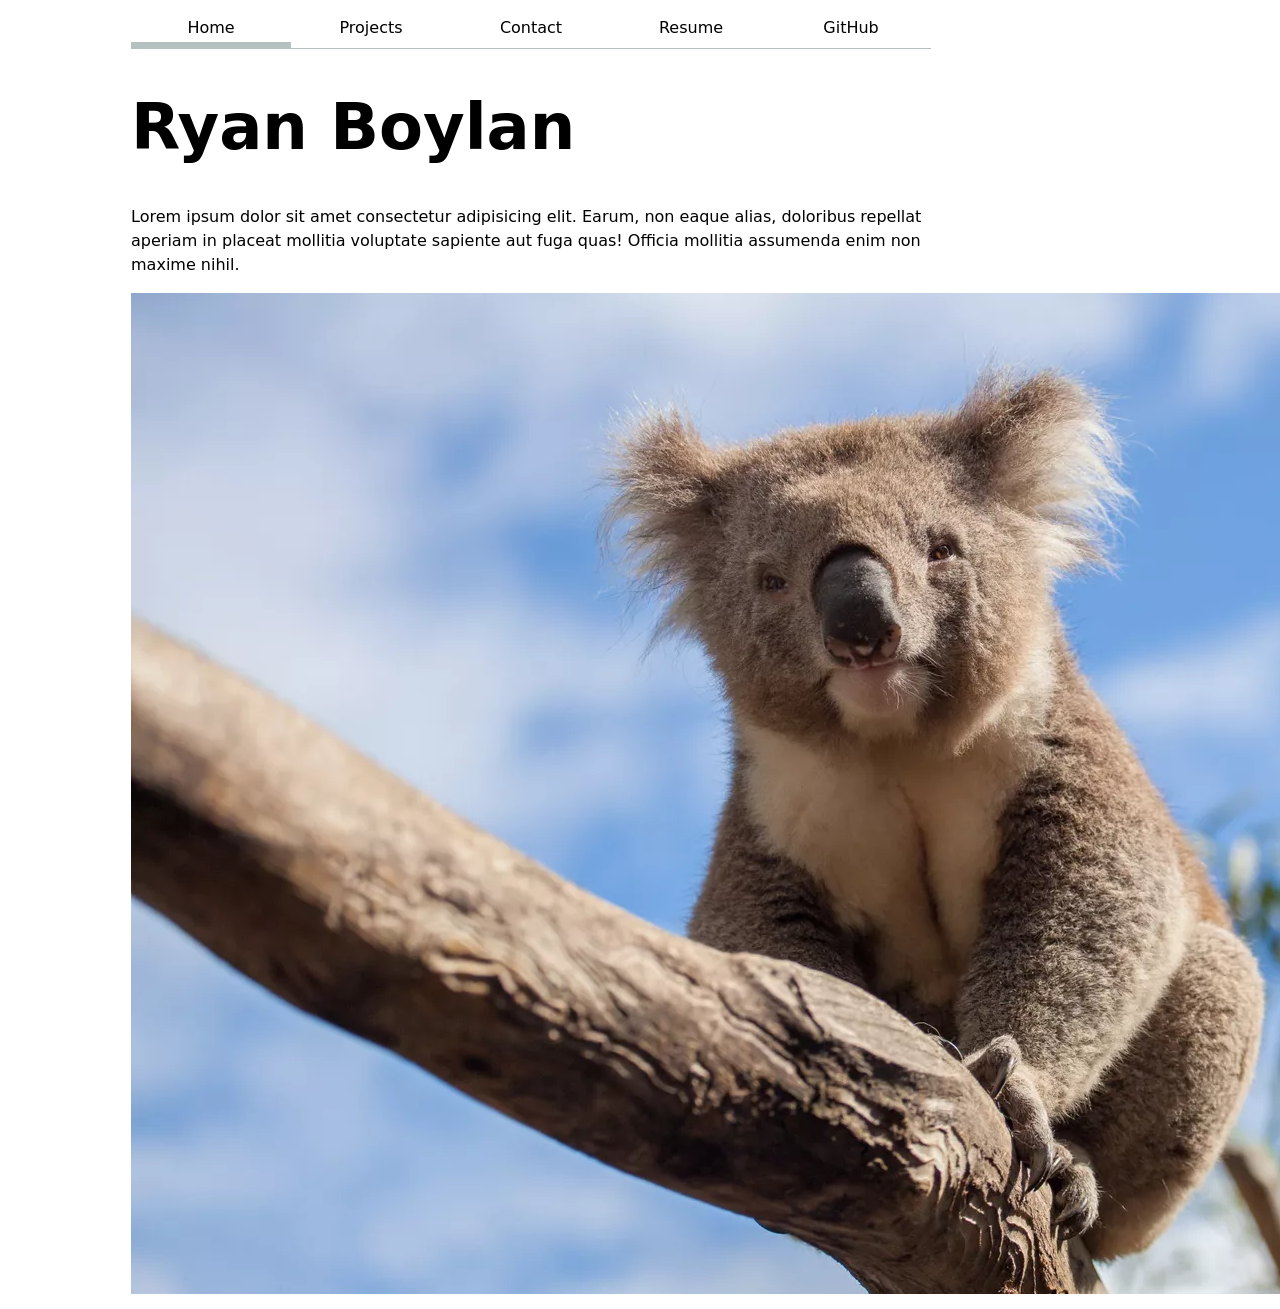
==== index.html @ 1ca1a31c "Include global.js as a module in index.html Add script tag for global.js to index.html" ====
<!DOCTYPE html>
<html lang="en">
<head>
    <meta charset="UTF-8">
    <meta name="viewport" content="width=device-width, initial-scale=1.0">
    <title>Ryan Boylan: Personal site and portfolio</title>
    <link rel="stylesheet" href="style.css">
    <script src="global.js" type="module"></script>
</head>

<body>
    <nav>
        <a href="/portfolio/index.html" class="current">Home</a>
        <a href="/portfolio/projects/index.html">Projects</a>
        <a href="/portfolio/contact/index.html">Contact</a>
        <a href="/portfolio/resume/index.html">Resume</a>
        <a href="https://github.com/r-boylan" target="_blank">GitHub</a>
    </nav>

    <h1>Ryan Boylan</h1>

    <p>
        Lorem ipsum dolor sit amet consectetur adipisicing elit.
        Earum, non eaque alias, doloribus repellat aperiam in placeat
        mollitia voluptate sapiente aut fuga quas! Officia mollitia
        assumenda enim non maxime nihil.
    </p>

    <img
        src="images/blog-wissen-koalas-feinschmecker-im-eukalyptuswald-baum-natucate.webp"
        alt="Koala sitting on branch"
    >

</body>
</html>
---- style.css ----
body {
    /* Set line height to 1.5 times the font size
         and use the OS’s UI font as the website font
       */
    font: 100%/1.5 system-ui;
    max-width: 800px;
    margin-inline: max(1em, (100% - 100ch) / 2);
}

h1, h2, h3, h4, h5, h6 {
    line-height: 1.1;
    text-wrap: balance;
}

h1 {
    font-size: 400%;
}
    
nav {
    display: flex;
    margin-bottom: 1em;
    border-bottom: 1px solid oklch(80% 3% 200);
}

nav a {
    flex: 1;
    text-decoration: none;
    color: inherit;
    text-align: center;
    padding: 0.5em;
}
    
nav a.current {
    border-bottom: 0.4em solid oklch(80% 3% 200);
    padding-bottom: 0.1em;
}

html {
    --color-accent: oklch(65% 0.22 25);
    accent-color: var(--color-accent);
}

nav a:hover {
    border-bottom: 0.4em solid var(--color-accent);
    padding-bottom: 0.1em;
    background-color: oklch(from var(--color-accent) 95% 0.05 h);
}


form {
    display: grid;
    grid-template-columns: auto 1fr;
    gap: 1em;
    }
    
    form label {
    display: grid;
    grid-template-columns: subgrid;
    grid-column: 1 / -1;
    }
    
    form input,
    form textarea {
    width: 100%;
    box-sizing: border-box;
    }
    
    form button {
    grid-column: 1 / -1;
    }


.projects {
    display: grid;
    grid-template-columns: repeat(auto-fill, minmax(15em, 1fr));
    gap: 1em;
}

.projects article {
    display: grid;
    grid-template-rows: subgrid;
    grid-row: span 3;
}

.projects h2 {
    margin: 0;
}

.projects img {
    max-width: 100%;
}

.resume {
    display: grid;
    gap: 1.5em;
}

.job {
    padding: 1.25em 1.5em;
    border-left: 4px solid var(--color-accent);
    border-radius: 0.5em;
    background-color: oklch(97% 0.02 25);
}

.job h4 {
    margin-top: 0;
    margin-bottom: 0.75em;
    font-size: 1.2em;
    line-height: 1.5;
}

.job p {
    line-height: 1.6;
    margin-bottom: 0.75em;
}

.job p:last-child {
    margin-bottom: 0;
}
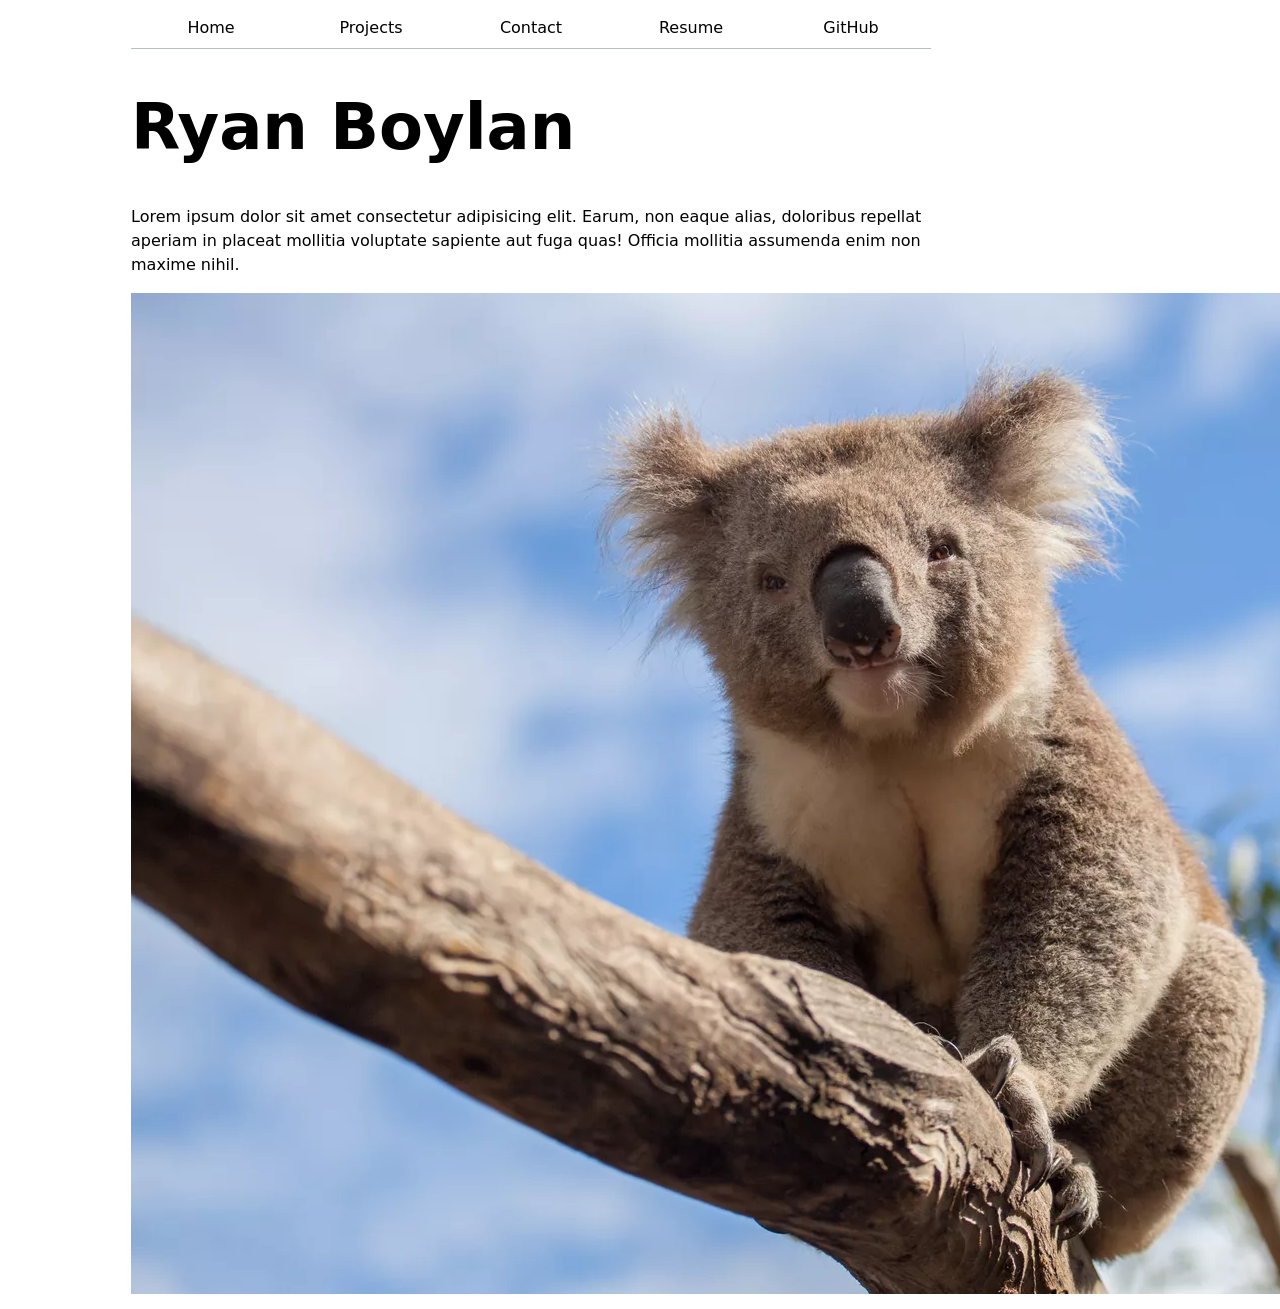
==== commit 7b8dac12: "Remove 'current' class from Home link" ====
--- a/index.html
+++ b/index.html
@@ -10,7 +10,7 @@
 
 <body>
     <nav>
-        <a href="/portfolio/index.html" class="current">Home</a>
+        <a href="/portfolio/index.html">Home</a>
         <a href="/portfolio/projects/index.html">Projects</a>
         <a href="/portfolio/contact/index.html">Contact</a>
         <a href="/portfolio/resume/index.html">Resume</a>
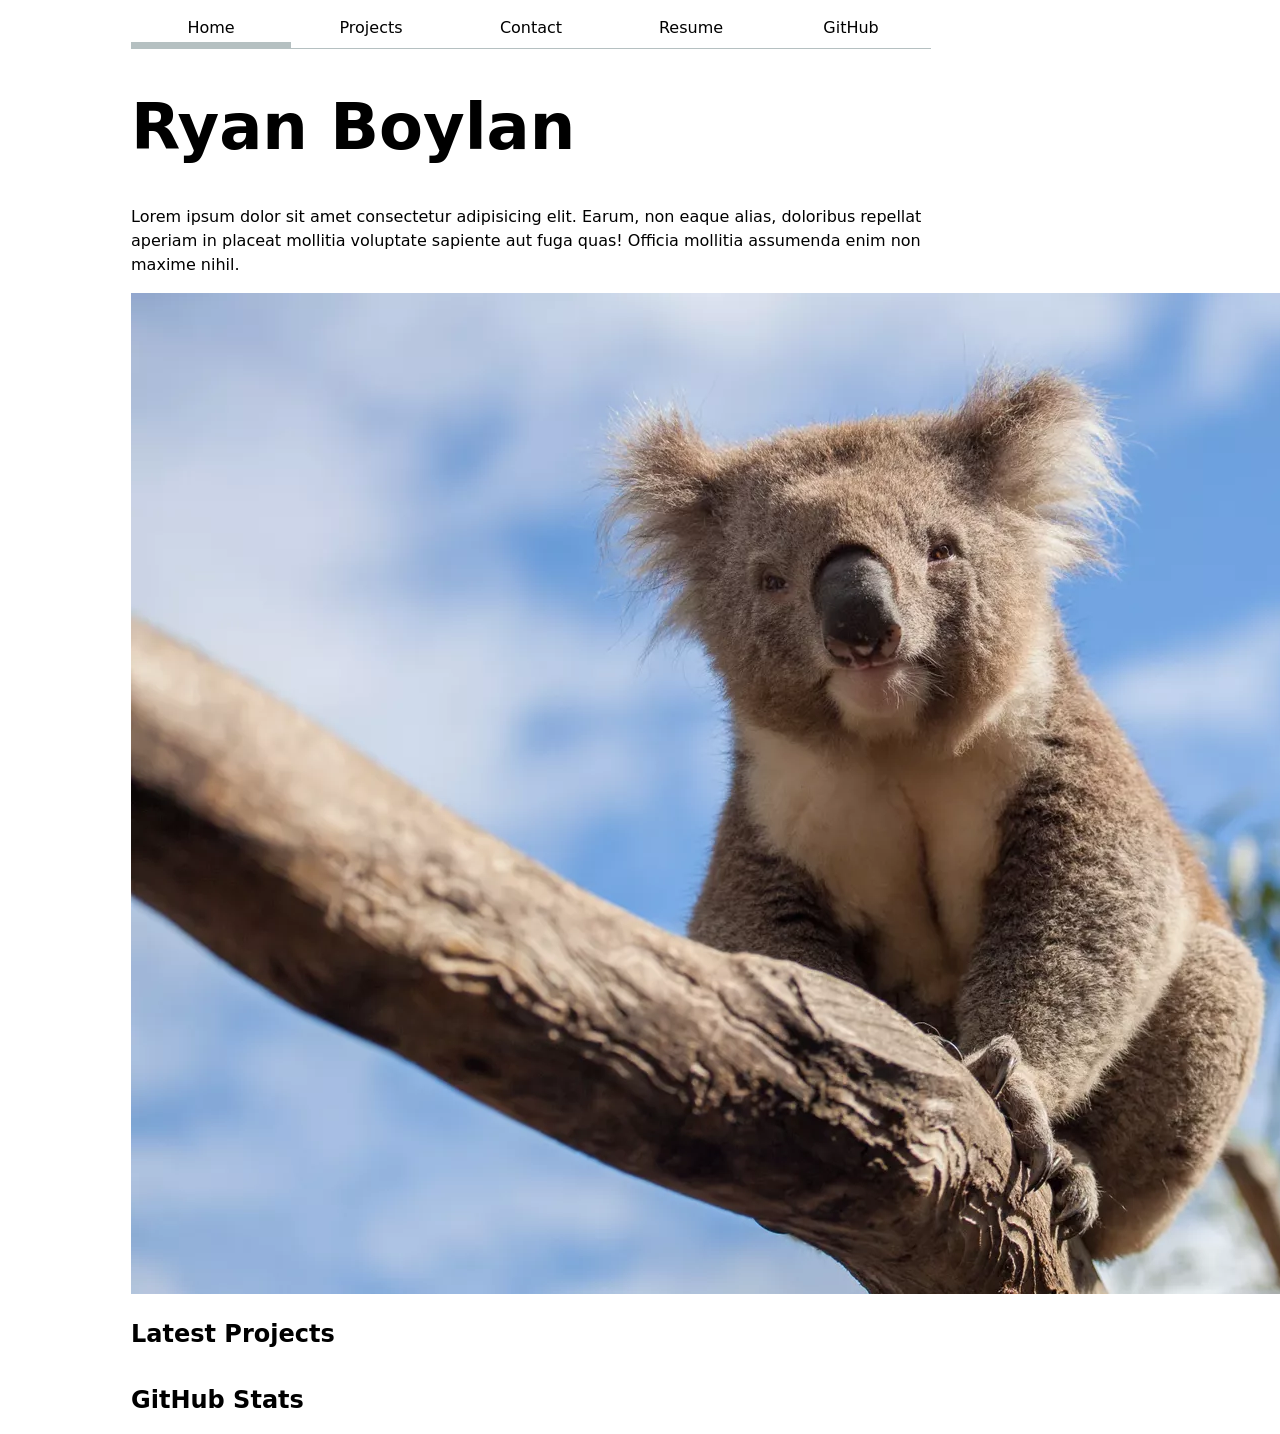
==== commit 9182652d: "Updated" ====
--- a/index.html
+++ b/index.html
@@ -5,15 +5,14 @@
     <meta name="viewport" content="width=device-width, initial-scale=1.0">
     <title>Ryan Boylan: Personal site and portfolio</title>
     <link rel="stylesheet" href="style.css">
-    <script src="global.js" type="module"></script>
 </head>
 
 <body>
     <nav>
-        <a href="/portfolio/index.html">Home</a>
-        <a href="/portfolio/projects/index.html">Projects</a>
-        <a href="/portfolio/contact/index.html">Contact</a>
-        <a href="/portfolio/resume/index.html">Resume</a>
+        <a href="/index.html" class="current">Home</a>
+        <a href="/projects/index.html">Projects</a>
+        <a href="/contact/index.html">Contact</a>
+        <a href="/resume/index.html">Resume</a>
         <a href="https://github.com/r-boylan" target="_blank">GitHub</a>
     </nav>
 
@@ -30,6 +29,17 @@
         src="images/blog-wissen-koalas-feinschmecker-im-eukalyptuswald-baum-natucate.webp"
         alt="Koala sitting on branch"
     >
+    <h2>Latest Projects</h2>
+    <div class="projects">
+        <!-- Dynamically added content will appear here -->
+    </div>
 
+    <section>
+        <h2>GitHub Stats</h2>
+        <div id="profile-stats"></div>
+    </section>
+
+    <script src="global.js" type="module"></script>
+    <script src="index.js" type="module" defer></script>
 </body>
 </html>
--- a/style.css
+++ b/style.css
@@ -118,4 +118,18 @@
     margin-bottom: 0;
 }
 
+#profile-stats dl {
+    display: grid;
+    grid-template-columns: repeat(4, 1fr);
+    text-align: center;
+  }
+  
+#profile-stats dt {
+    grid-row: 1;
+    font-weight: bold;
+}
 
+#profile-stats dd {
+    grid-row: 2;
+    margin: 0;
+}
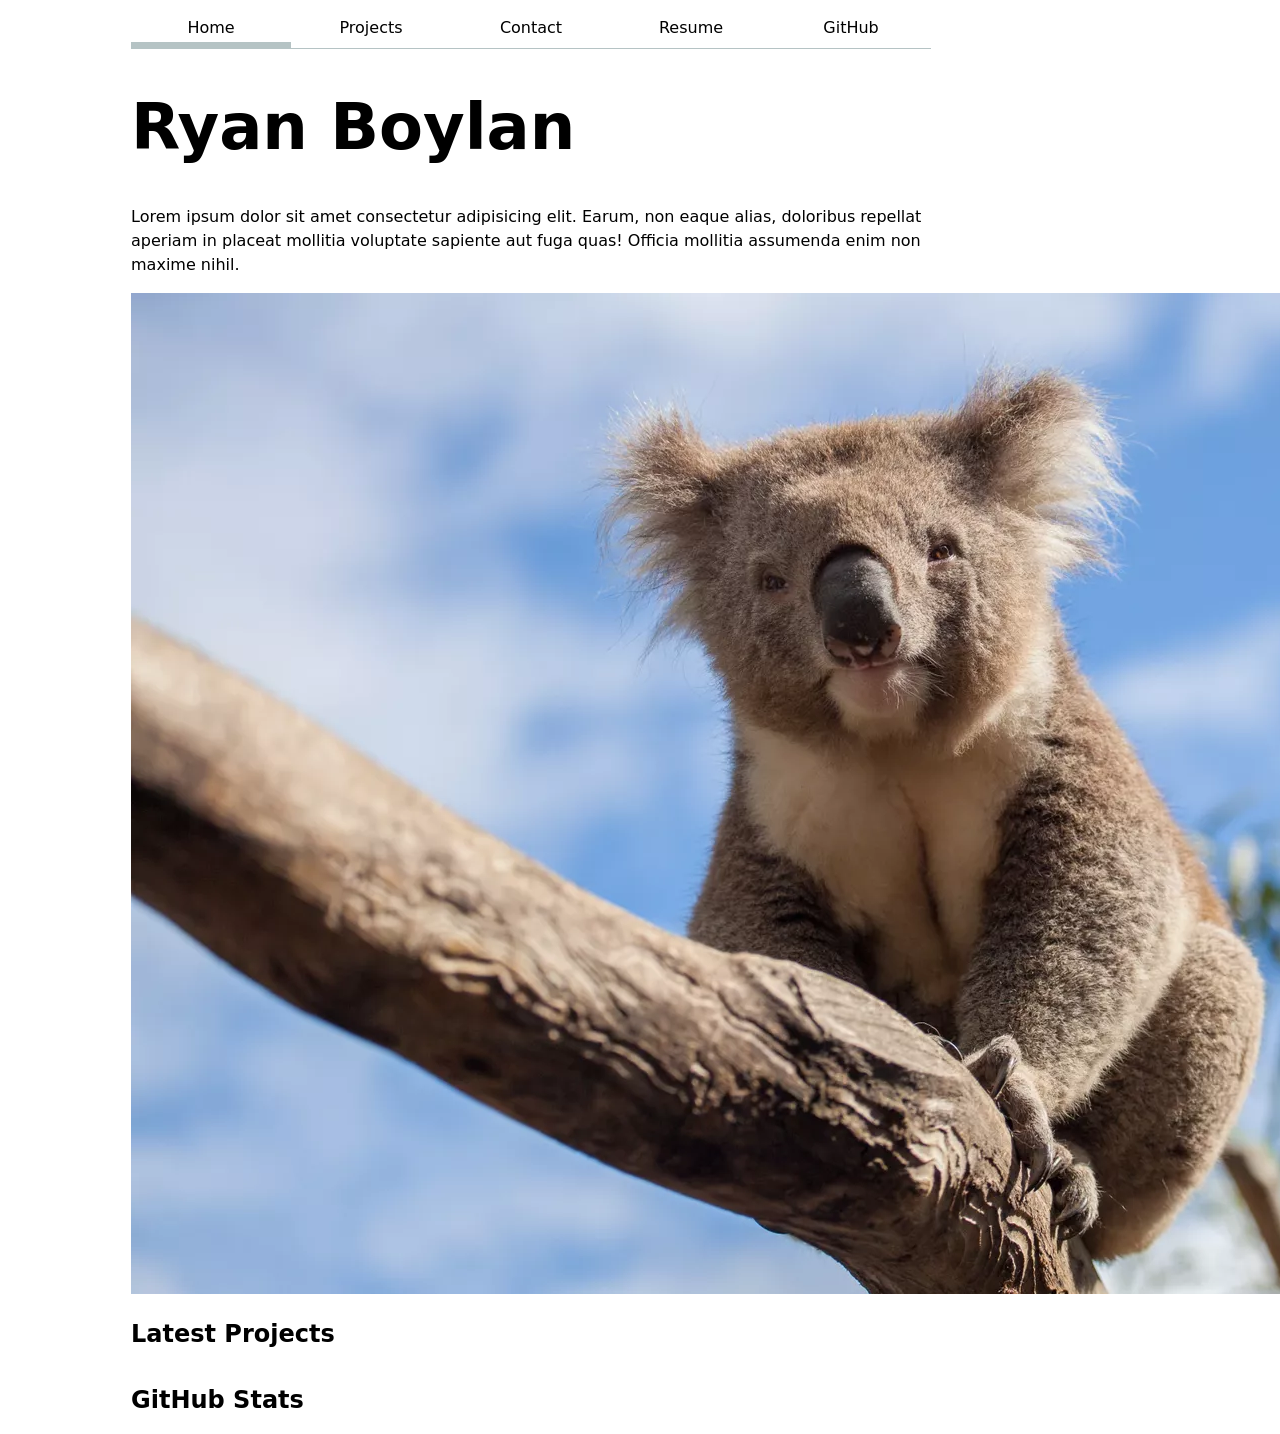
==== commit f54f52b1: "Merge branch 'main' of https://github.com/r-boylan/portfolio" ====
--- a/index.html
+++ b/index.html
@@ -5,6 +5,7 @@
     <meta name="viewport" content="width=device-width, initial-scale=1.0">
     <title>Ryan Boylan: Personal site and portfolio</title>
     <link rel="stylesheet" href="style.css">
+    <script src="global.js" type="module"></script>
 </head>
 
 <body>
--- a/style.css
+++ b/style.css
@@ -17,9 +17,10 @@
 }
     
 nav {
+    --border-color: oklch(50% 10% 200 / 40%);
     display: flex;
     margin-bottom: 1em;
-    border-bottom: 1px solid oklch(80% 3% 200);
+    border-bottom: 1px solid var(--border-color);
 }
 
 nav a {
@@ -31,11 +32,12 @@
 }
     
 nav a.current {
-    border-bottom: 0.4em solid oklch(80% 3% 200);
+    border-bottom: 0.4em solid var(--border-color);
     padding-bottom: 0.1em;
 }
 
 html {
+    color-scheme: light dark;
     --color-accent: oklch(65% 0.22 25);
     accent-color: var(--color-accent);
 }
@@ -43,7 +45,7 @@
 nav a:hover {
     border-bottom: 0.4em solid var(--color-accent);
     padding-bottom: 0.1em;
-    background-color: oklch(from var(--color-accent) 95% 0.05 h);
+    background-color: color-mix(in oklch, var(--color-accent), canvas 85%);
 }
 
 
@@ -99,7 +101,7 @@
     padding: 1.25em 1.5em;
     border-left: 4px solid var(--color-accent);
     border-radius: 0.5em;
-    background-color: oklch(97% 0.02 25);
+    background-color: color-mix(in oklch, var(--color-accent), canvas 90%);
 }
 
 .job h4 {
@@ -132,4 +134,4 @@
 #profile-stats dd {
     grid-row: 2;
     margin: 0;
-}+}
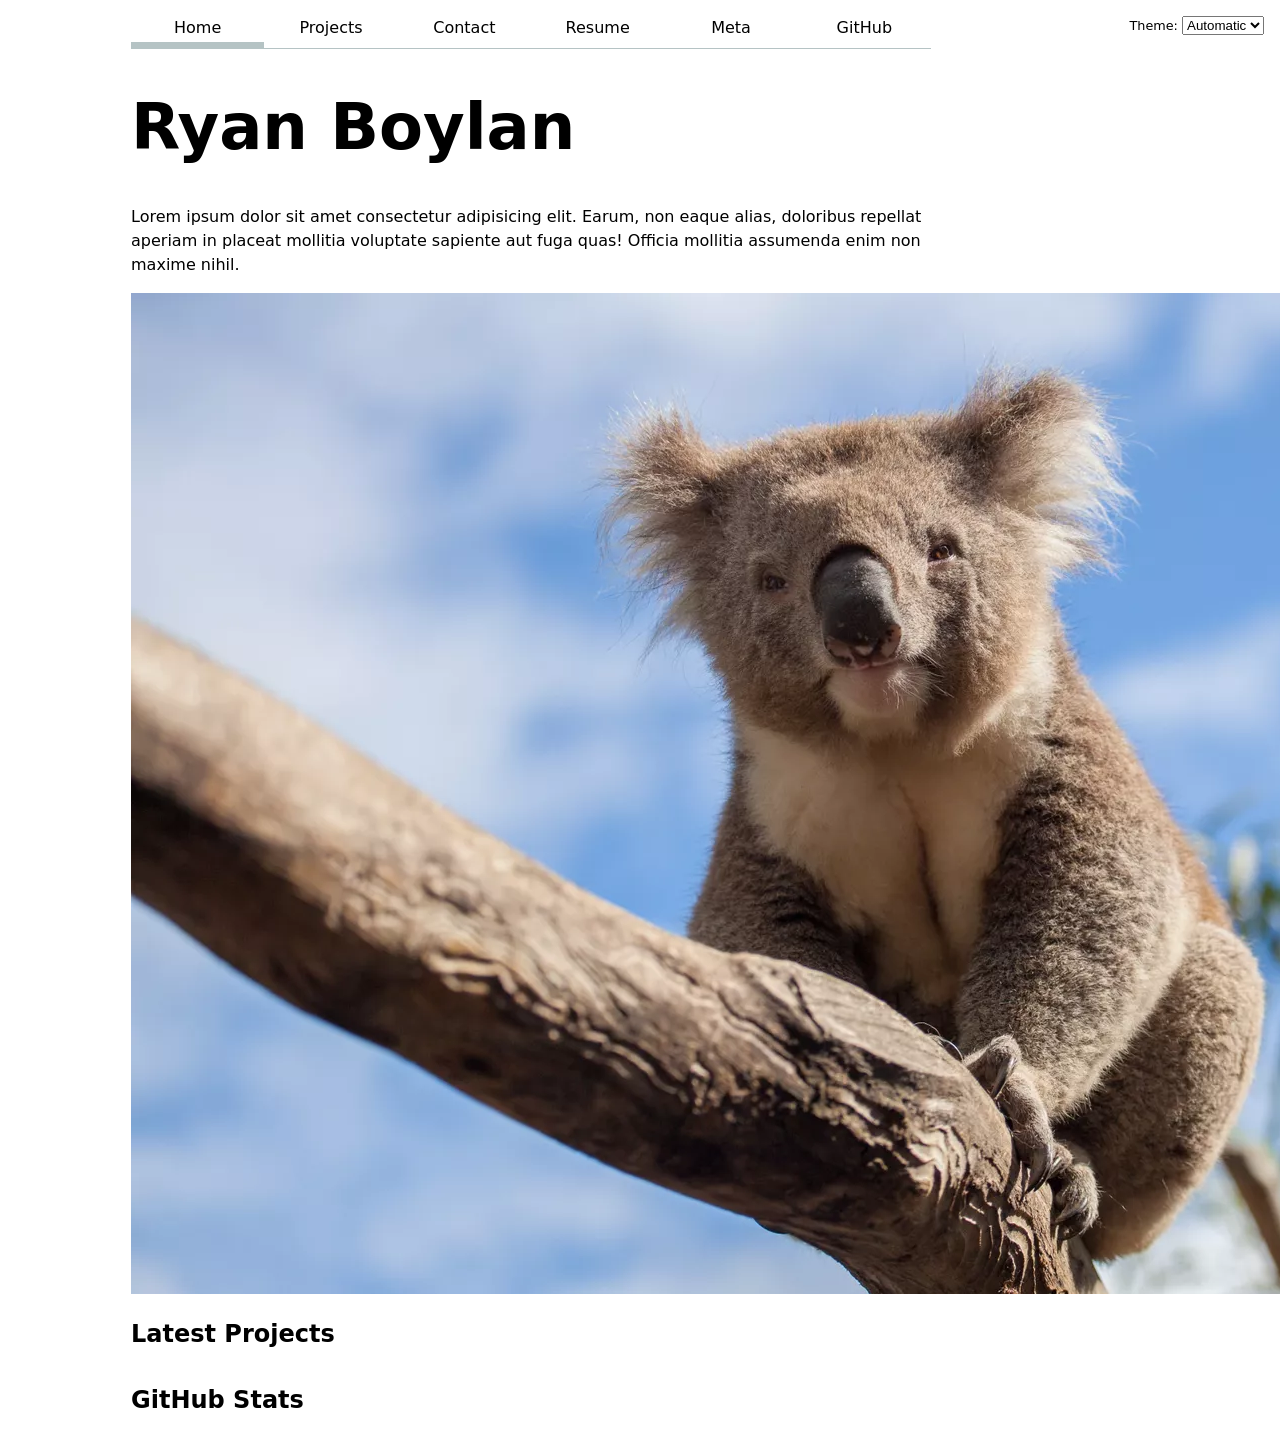
==== commit a7b08e1a: "step 0" ====
--- a/index.html
+++ b/index.html
@@ -10,10 +10,11 @@
 
 <body>
     <nav>
-        <a href="/index.html" class="current">Home</a>
-        <a href="/projects/index.html">Projects</a>
-        <a href="/contact/index.html">Contact</a>
-        <a href="/resume/index.html">Resume</a>
+        <a href="/portfolio/index.html" class="current">Home</a>
+        <a href="/portfolio/projects/index.html">Projects</a>
+        <a href="/portfolio/contact/index.html">Contact</a>
+        <a href="/portfolio/resume/index.html">Resume</a>
+        <a href="/portfolio/meta/index.html">Meta</a>
         <a href="https://github.com/r-boylan" target="_blank">GitHub</a>
     </nav>
 
--- a/style.css
+++ b/style.css
@@ -135,3 +135,75 @@
     grid-row: 2;
     margin: 0;
 }
+
+label.color-scheme {
+    position: absolute;
+    top: 1rem;
+    right: 1rem;
+    font-size: 80%;
+    font-family: inherit;
+}
+
+#projects-plot {
+    width: 20em;
+    max-width: 40%;
+    margin-block: 2em;
+    overflow: visible;
+    flex-shrink: 0;
+}
+
+.legend {
+    display: grid;
+    grid-template-columns: repeat(auto-fill, minmax(9em, 1fr));
+    gap: 1em;
+    border: 1px solid;
+    padding: 1em;
+    margin-block: 2em;
+    list-style: none;
+}
+
+.legend-item {
+    display: flex;
+    align-items: center;
+    gap: 0.5em;
+}
+
+.swatch {
+    display: inline-block;
+    width: 1em;
+    aspect-ratio: 1 / 1;
+    background-color: var(--color);
+    border-radius: 50%;
+}
+
+.container {
+    display: flex;
+    flex-direction: row;
+    align-items: center;
+    gap: 2em;
+}
+
+.container .legend {
+    flex: 1;
+    min-width: 0;
+}
+
+#projects-plot path {
+    transition: 300ms;
+}
+
+#projects-plot:has(path:hover) path:not(:hover) {
+    opacity: 0.5;
+}
+
+.selected {
+    --color: oklch(60% 45% 0) !important;
+}
+
+.selected:is(path) {
+    fill: var(--color);
+}
+
+#projects-plot path {
+    cursor: pointer;
+}
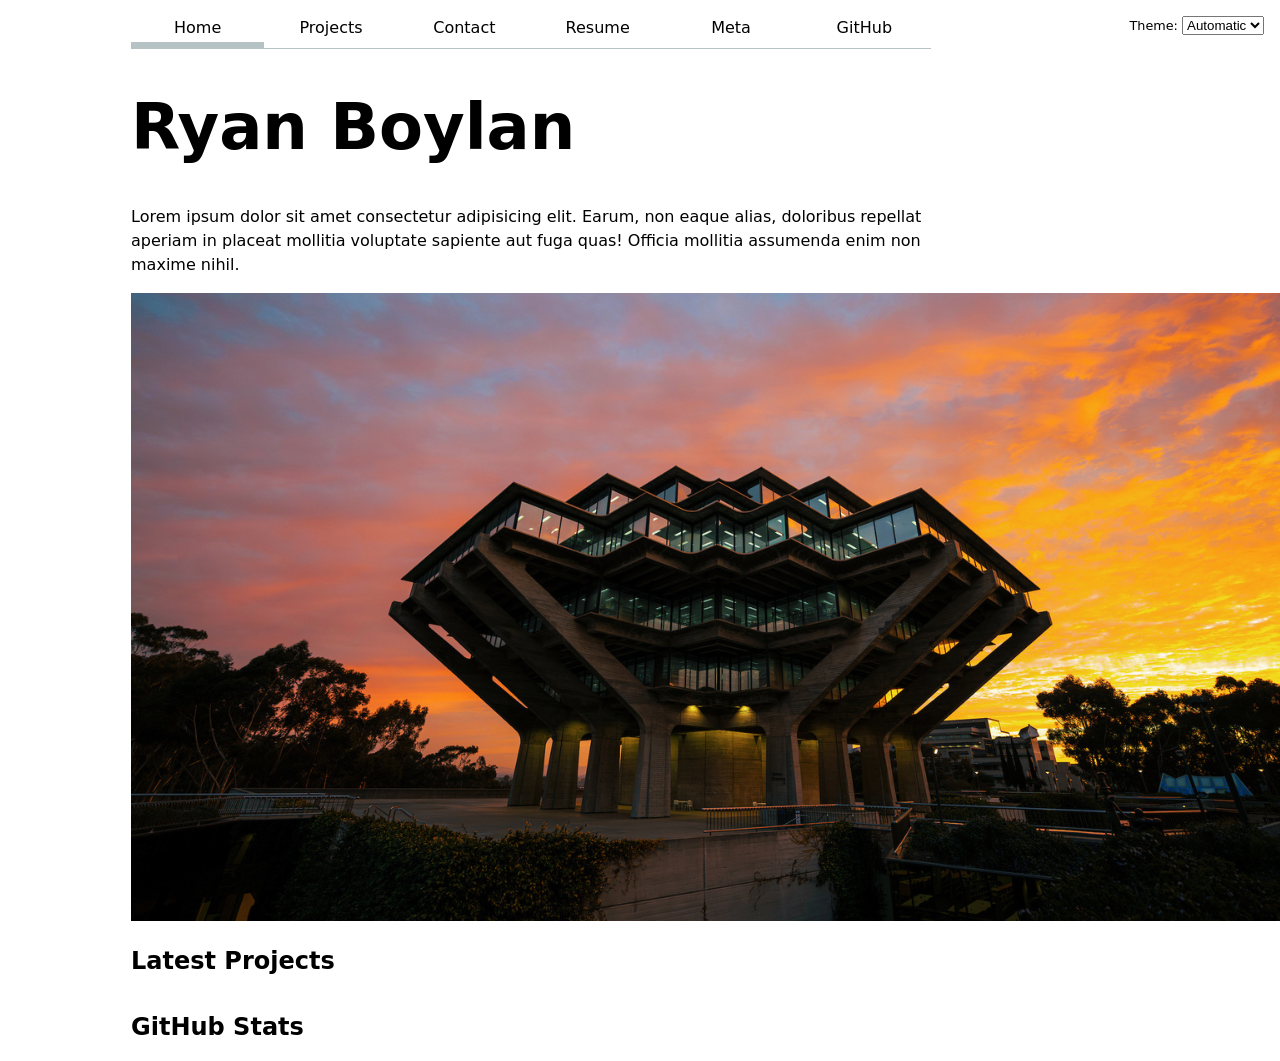
==== commit 7b76196b: "image change" ====
--- a/index.html
+++ b/index.html
@@ -28,8 +28,8 @@
     </p>
 
     <img
-        src="images/blog-wissen-koalas-feinschmecker-im-eukalyptuswald-baum-natucate.webp"
-        alt="Koala sitting on branch"
+        src="images/ucsd2026.png"
+        alt="ucsd geisel library"
     >
     <h2>Latest Projects</h2>
     <div class="projects">
--- a/style.css
+++ b/style.css
@@ -206,4 +206,152 @@
 
 #projects-plot path {
     cursor: pointer;
-}+}
+
+.stats {
+    display: grid;
+    grid-template-columns: 1fr 1fr;
+    gap: 1em;
+    margin-block: 2em;
+    max-width: 500px;
+}
+  
+.stats dt {
+    font-weight: bold;
+}
+  
+.stats dd {
+    margin: 0;
+    font-size: 2em;
+}
+
+.gridlines line {
+  stroke: gray;
+  stroke-opacity: 0.2;
+}
+
+.gridlines path {
+  display: none;
+}
+
+dl.info {
+    display: grid;
+    grid-template-columns: max-content 1fr;
+    gap: 0.5em 1em;
+  }
+  
+dl.info dt {
+    color: gray;
+    font-weight: normal;
+}
+  
+dl.info dd {
+    margin: 0;
+}
+  
+.tooltip {
+    position: fixed;
+    top: 1em;
+    left: 1em;
+    background: Canvas;
+    color: CanvasText;
+    box-shadow: 0 2px 12px rgba(0, 0, 0, 0.15);
+    border-radius: 8px;
+    padding: 1em;
+}
+
+dl.info[hidden] {
+    display: none;
+}
+
+@keyframes marching-ants {
+    to {
+      stroke-dashoffset: -8;
+    }
+  }
+  
+  .selection {
+    fill-opacity: 0.1;
+    stroke: black;
+    stroke-opacity: 0.7;
+    stroke-dasharray: 5 3;
+    animation: marching-ants 2s linear infinite;
+  }
+
+circle.selected {
+    fill: #ff6b6b;
+}
+
+circle {
+    transition: all 200ms;
+
+    @starting-style {
+        r: 0;
+    }
+}
+
+#files {
+  display: grid;
+  grid-template-columns: 1fr 4fr;
+
+  > div {
+    grid-column: 1 / -1;
+    display: grid;
+    grid-template-columns: subgrid;
+  }
+
+  dt {
+    grid-column: 1;
+  }
+
+  dd {
+    grid-column: 2;
+  }
+}
+
+.loc {
+  display: flex;
+  width: 0.5em;
+  aspect-ratio: 1;
+  background: var(--color);
+  border-radius: 50%;
+}
+
+#files dd {
+  grid-column: 2;
+  display: flex;
+  flex-wrap: wrap;
+  align-items: start;
+  align-content: start;
+  gap: 0.15em;
+  padding-top: 0.6em;
+  margin-left: 0;
+}
+
+#files dt small {
+  display: block;
+  font-size: 0.8em;
+  opacity: 0.7;
+}
+
+#scrolly-1 {
+    position: relative;
+    display: flex;
+    gap: 1rem;
+  
+    > * {
+      flex: 1;
+    }
+  }
+  
+  #scatter-story {
+    position: relative;
+  }
+  
+  #scatter-plot {
+    position: sticky;
+    top: 0;
+    left: 0;
+    bottom: auto;
+    height: 50vh;
+  }
